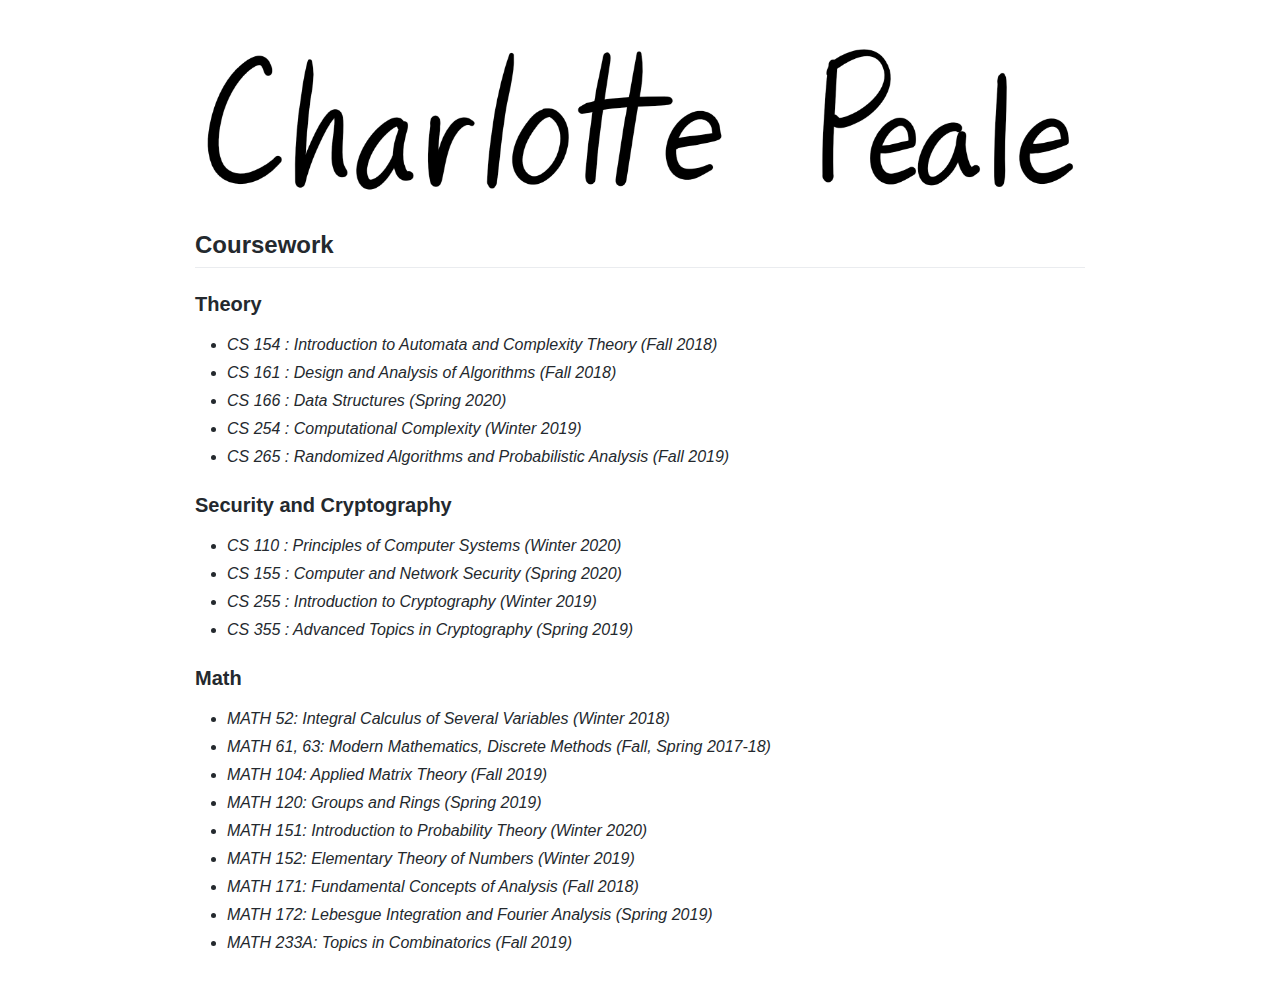
==== pages/coursework.html @ 97dbbfd2 "initial version done" ====
<!DOCTYPE html>
<html><head><meta http-equiv="Content-Type" content="text/html; charset=UTF-8">

    <meta name="viewport" content="width=device-width, initial-scale=1, minimal-ui">
    <title>Charlotte Peale</title>
    <link rel="stylesheet" href="../index_files/github-markdown.css">
    <style>
      body {
        box-sizing: border-box;
        min-width: 200px;
        max-width: 980px;
        margin: 0 auto;
        padding: 45px;
      }
    </style>
  </head>
  <body><panel class="drweb_select-panel" style="display: none;">
  <div class="drweb_tool-panel">
    <div class="drweb_tool-icon drweb_tool-icon_show" data-co="restore-btn" title="restore"></div>
    <div class="drweb_tool-icon drweb_tool-icon_remove" data-co="remove-btn" title="remove"></div>
    <div class="drweb_fit-btn" data-co="fit-btn" title=""></div>
  </div>
  <span data-co="label">Select the elements you want to hide on this page.</span>
  <div class="drweb_btn" data-co="save">Save</div>
  <div class="drweb_btn" data-co="cancel">Cancel</div>
  <div class="drweb_panel-plug" data-co="plug" style="display: none"></div>
</panel>
    <article class="markdown-body">
      <p align="center">
        <a href='../index.html'>
          <img src='../index_files/name.PNG'>
        </a>
      </p>
        <h2>Coursework</h2>
          <h3>Theory</h3>
          <ul>
            <li><em>CS 154 : Introduction to Automata and Complexity Theory (Fall 2018)</em></li>
            <li><em>CS 161 : Design and Analysis of Algorithms (Fall 2018)</em></li>
            <li><em>CS 166 : Data Structures (Spring 2020)</em></li>
            <li><em>CS 254 : Computational Complexity (Winter 2019)</em></li>
            <li><em>CS 265 : Randomized Algorithms and Probabilistic Analysis (Fall 2019)</em></li>
          </ul>
          <h3>Security and Cryptography</h3>
          <ul>
            <li><em>CS 110 : Principles of Computer Systems (Winter 2020)</em></li>
            <li><em>CS 155 : Computer and Network Security (Spring 2020)</em></li>
            <li><em>CS 255 : Introduction to Cryptography (Winter 2019)</em></li>
            <li><em>CS 355 : Advanced Topics in Cryptography (Spring 2019)</em></li>
          </ul>
          <h3>Math</h3>
          <ul>
            <li><em>MATH 52: Integral Calculus of Several Variables (Winter 2018)</em></li>
            <li><em>MATH 61, 63: Modern Mathematics, Discrete Methods (Fall, Spring 2017-18)</em></li>
            <li><em>MATH 104: Applied Matrix Theory (Fall 2019)</em></li>
            <li><em>MATH 120: Groups and Rings (Spring 2019)</em></li>
            <li><em>MATH 151: Introduction to Probability Theory (Winter 2020)</em></li>
            <li><em>MATH 152: Elementary Theory of Numbers (Winter 2019)</em></li>
            <li><em>MATH 171: Fundamental Concepts of Analysis (Fall 2018)</em></li>
            <li><em>MATH 172: Lebesgue Integration and Fourier Analysis (Spring 2019)</em></li>
            <li><em>MATH 233A: Topics in Combinatorics (Fall 2019)</em></li>
          </ul>
    </article>

</body></html>
---- index_files/github-markdown.css ----
/* Thanks to https://github.com/sindresorhus/github-markdown-css
 * MIT License
 */

@font-face {
  font-family: octicons-link;
  src: url([data-uri]) format('woff');
}

/*.container > div {
    display: inline-block;
    display: -moz-inline-box;
    /*display: inline; /* For IE7 */
  /*  zoom: 1; /* Trigger hasLayout */
  /*  width: 25%;
    text-align: center;
}*/

.container {
  display: flex;
  justify-content: space-evenly;
}

.icon {
  width: 20%;
}

.icon img {
  -webkit-transform: rotate(0) scale(1);
	transform: rotate(0) scale(1);
	-webkit-transition: .3s ease-in-out;
	transition: .3s ease-in-out;
}

.icon:hover img {
  -webkit-transform: rotate(-5deg) scale(1);
	transform: rotate(-5deg) scale(1);
}

.markdown-body {
  -ms-text-size-adjust: 100%;
  -webkit-text-size-adjust: 100%;
  line-height: 1.5;
  color: #24292e;
  font-family: -apple-system, BlinkMacSystemFont, "Segoe UI", Helvetica, Arial, sans-serif, "Apple Color Emoji", "Segoe UI Emoji", "Segoe UI Symbol";
  font-size: 16px;
  line-height: 1.5;
  word-wrap: break-word;
}

.markdown-body .pl-c {
  color: #6a737d;
}

.markdown-body .pl-c1,
.markdown-body .pl-s .pl-v {
  color: #005cc5;
}

.markdown-body .pl-e,
.markdown-body .pl-en {
  color: #6f42c1;
}

.markdown-body .pl-smi,
.markdown-body .pl-s .pl-s1 {
  color: #24292e;
}

.markdown-body .pl-ent {
  color: #22863a;
}

.markdown-body .pl-k {
  color: #d73a49;
}

.markdown-body .pl-s,
.markdown-body .pl-pds,
.markdown-body .pl-s .pl-pse .pl-s1,
.markdown-body .pl-sr,
.markdown-body .pl-sr .pl-cce,
.markdown-body .pl-sr .pl-sre,
.markdown-body .pl-sr .pl-sra {
  color: #032f62;
}

.markdown-body .pl-v,
.markdown-body .pl-smw {
  color: #e36209;
}

.markdown-body .pl-bu {
  color: #b31d28;
}

.markdown-body .pl-ii {
  color: #fafbfc;
  background-color: #b31d28;
}

.markdown-body .pl-c2 {
  color: #fafbfc;
  background-color: #d73a49;
}

.markdown-body .pl-c2::before {
  content: "^M";
}

.markdown-body .pl-sr .pl-cce {
  font-weight: bold;
  color: #22863a;
}

.markdown-body .pl-ml {
  color: #735c0f;
}

.markdown-body .pl-mh,
.markdown-body .pl-mh .pl-en,
.markdown-body .pl-ms {
  font-weight: bold;
  color: #005cc5;
}

.markdown-body .pl-mi {
  font-style: italic;
  color: #24292e;
}

.markdown-body .pl-mb {
  font-weight: bold;
  color: #24292e;
}

.markdown-body .pl-md {
  color: #b31d28;
  background-color: #ffeef0;
}

.markdown-body .pl-mi1 {
  color: #22863a;
  background-color: #f0fff4;
}

.markdown-body .pl-mc {
  color: #e36209;
  background-color: #ffebda;
}

.markdown-body .pl-mi2 {
  color: #f6f8fa;
  background-color: #005cc5;
}

.markdown-body .pl-mdr {
  font-weight: bold;
  color: #6f42c1;
}

.markdown-body .pl-ba {
  color: #586069;
}

.markdown-body .pl-sg {
  color: #959da5;
}

.markdown-body .pl-corl {
  text-decoration: underline;
  color: #032f62;
}

.markdown-body .octicon {
  display: inline-block;
  vertical-align: text-top;
  fill: currentColor;
}

.markdown-body a {
  background-color: transparent;
}

.markdown-body a:active,
.markdown-body a:hover {
  outline-width: 0;
}

.markdown-body strong {
  font-weight: inherit;
}

.markdown-body strong {
  font-weight: bolder;
}

.markdown-body h1 {
  font-size: 2em;
  margin: 0.67em 0;
}

.markdown-body img {
  border-style: none;
}

.markdown-body code,
.markdown-body kbd,
.markdown-body pre {
  font-family: monospace, monospace;
  font-size: 1em;
}

.markdown-body hr {
  box-sizing: content-box;
  height: 0;
  overflow: visible;
}

.markdown-body input {
  font: inherit;
  margin: 0;
}

.markdown-body input {
  overflow: visible;
}

.markdown-body [type="checkbox"] {
  box-sizing: border-box;
  padding: 0;
}

.markdown-body * {
  box-sizing: border-box;
}

.markdown-body input {
  font-family: inherit;
  font-size: inherit;
  line-height: inherit;
}

.markdown-body a {
  color: #0366d6;
  text-decoration: none;
}

.markdown-body a:hover {
  text-decoration: underline;
}

.markdown-body strong {
  font-weight: 600;
}

.markdown-body hr {
  height: 0;
  margin: 15px 0;
  overflow: hidden;
  background: transparent;
  border: 0;
  border-bottom: 1px solid #dfe2e5;
}

.markdown-body hr::before {
  display: table;
  content: "";
}

.markdown-body hr::after {
  display: table;
  clear: both;
  content: "";
}

.markdown-body table {
  border-spacing: 0;
  border-collapse: collapse;
}

.markdown-body td,
.markdown-body th {
  padding: 0;
}

.markdown-body h1,
.markdown-body h2,
.markdown-body h3,
.markdown-body h4,
.markdown-body h5,
.markdown-body h6 {
  margin-top: 0;
  margin-bottom: 0;
}

.markdown-body h1 {
  font-size: 32px;
  font-weight: 600;
}

.markdown-body h2 {
  font-size: 24px;
  font-weight: 600;
}

.markdown-body h3 {
  font-size: 20px;
  font-weight: 600;
}

.markdown-body h4 {
  font-size: 16px;
  font-weight: 600;
}

.markdown-body h5 {
  font-size: 14px;
  font-weight: 600;
}

.markdown-body h6 {
  font-size: 12px;
  font-weight: 600;
}

.markdown-body p {
  margin-top: 0;
  margin-bottom: 10px;
}

.markdown-body blockquote {
  margin: 0;
}

.markdown-body ul,
.markdown-body ol {
  padding-left: 0;
  margin-top: 0;
  margin-bottom: 0;
}

.markdown-body ol ol,
.markdown-body ul ol {
  list-style-type: lower-roman;
}

.markdown-body ul ul ol,
.markdown-body ul ol ol,
.markdown-body ol ul ol,
.markdown-body ol ol ol {
  list-style-type: lower-alpha;
}

.markdown-body dd {
  margin-left: 0;
}

.markdown-body code {
  font-family: "SFMono-Regular", Consolas, "Liberation Mono", Menlo, Courier, monospace;
  font-size: 12px;
}

.markdown-body pre {
  margin-top: 0;
  margin-bottom: 0;
  font-family: "SFMono-Regular", Consolas, "Liberation Mono", Menlo, Courier, monospace;
  font-size: 12px;
}

.markdown-body .octicon {
  vertical-align: text-bottom;
}

.markdown-body .pl-0 {
  padding-left: 0 !important;
}

.markdown-body .pl-1 {
  padding-left: 4px !important;
}

.markdown-body .pl-2 {
  padding-left: 8px !important;
}

.markdown-body .pl-3 {
  padding-left: 16px !important;
}

.markdown-body .pl-4 {
  padding-left: 24px !important;
}

.markdown-body .pl-5 {
  padding-left: 32px !important;
}

.markdown-body .pl-6 {
  padding-left: 40px !important;
}

.markdown-body::before {
  display: table;
  content: "";
}

.markdown-body::after {
  display: table;
  clear: both;
  content: "";
}

.markdown-body>*:first-child {
  margin-top: 0 !important;
}

.markdown-body>*:last-child {
  margin-bottom: 0 !important;
}

.markdown-body a:not([href]) {
  color: inherit;
  text-decoration: none;
}

.markdown-body .anchor {
  float: left;
  padding-right: 4px;
  margin-left: -20px;
  line-height: 1;
}

.markdown-body .anchor:focus {
  outline: none;
}

.markdown-body p,
.markdown-body blockquote,
.markdown-body ul,
.markdown-body ol,
.markdown-body dl,
.markdown-body table,
.markdown-body pre {
  margin-top: 0;
  margin-bottom: 16px;
}

.markdown-body hr {
  height: 0.25em;
  padding: 0;
  margin: 24px 0;
  background-color: #e1e4e8;
  border: 0;
}

.markdown-body blockquote {
  padding: 0 1em;
  color: #6a737d;
  border-left: 0.25em solid #dfe2e5;
}

.markdown-body blockquote>:first-child {
  margin-top: 0;
}

.markdown-body blockquote>:last-child {
  margin-bottom: 0;
}

.markdown-body kbd {
  display: inline-block;
  padding: 3px 5px;
  font-size: 11px;
  line-height: 10px;
  color: #444d56;
  vertical-align: middle;
  background-color: #fafbfc;
  border: solid 1px #c6cbd1;
  border-bottom-color: #959da5;
  border-radius: 3px;
  box-shadow: inset 0 -1px 0 #959da5;
}

.markdown-body h1,
.markdown-body h2,
.markdown-body h3,
.markdown-body h4,
.markdown-body h5,
.markdown-body h6 {
  margin-top: 24px;
  margin-bottom: 16px;
  font-weight: 600;
  line-height: 1.25;
}

.markdown-body h1 .octicon-link,
.markdown-body h2 .octicon-link,
.markdown-body h3 .octicon-link,
.markdown-body h4 .octicon-link,
.markdown-body h5 .octicon-link,
.markdown-body h6 .octicon-link {
  color: #1b1f23;
  vertical-align: middle;
  visibility: hidden;
}

.markdown-body h1:hover .anchor,
.markdown-body h2:hover .anchor,
.markdown-body h3:hover .anchor,
.markdown-body h4:hover .anchor,
.markdown-body h5:hover .anchor,
.markdown-body h6:hover .anchor {
  text-decoration: none;
}

.markdown-body h1:hover .anchor .octicon-link,
.markdown-body h2:hover .anchor .octicon-link,
.markdown-body h3:hover .anchor .octicon-link,
.markdown-body h4:hover .anchor .octicon-link,
.markdown-body h5:hover .anchor .octicon-link,
.markdown-body h6:hover .anchor .octicon-link {
  visibility: visible;
}

.markdown-body h1 {
  padding-bottom: 0.3em;
  font-size: 2em;
  border-bottom: 1px solid #eaecef;
}

.markdown-body h2 {
  padding-bottom: 0.3em;
  font-size: 1.5em;
  border-bottom: 1px solid #eaecef;
}

.markdown-body h3 {
  font-size: 1.25em;
}

.markdown-body h4 {
  font-size: 1em;
}

.markdown-body h5 {
  font-size: 0.875em;
}

.markdown-body h6 {
  font-size: 0.85em;
  color: #6a737d;
}

.markdown-body ul,
.markdown-body ol {
  padding-left: 2em;
}

.markdown-body ul ul,
.markdown-body ul ol,
.markdown-body ol ol,
.markdown-body ol ul {
  margin-top: 0;
  margin-bottom: 0;
}

.markdown-body li {
  word-wrap: break-all;
}

.markdown-body li>p {
  margin-top: 16px;
}

.markdown-body li+li {
  margin-top: 0.25em;
}

.markdown-body dl {
  padding: 0;
}

.markdown-body dl dt {
  padding: 0;
  margin-top: 16px;
  font-size: 1em;
  font-style: italic;
  font-weight: 600;
}

.markdown-body dl dd {
  padding: 0 16px;
  margin-bottom: 16px;
}

.markdown-body table {
  display: block;
  width: 100%;
  overflow: auto;
}

.markdown-body table th {
  font-weight: 600;
}

.markdown-body table th,
.markdown-body table td {
  padding: 6px 13px;
  border: 1px solid #dfe2e5;
}

.markdown-body table tr {
  background-color: #fff;
  border-top: 1px solid #c6cbd1;
}

.markdown-body table tr:nth-child(2n) {
  background-color: #f6f8fa;
}

.markdown-body img {
  max-width: 100%;
  box-sizing: content-box;
  background-color: #fff;
}

.markdown-body img[align=right] {
  padding-left: 20px;
}

.markdown-body img[align=left] {
  padding-right: 20px;
}

.markdown-body code {
  padding: 0.2em 0.4em;
  margin: 0;
  font-size: 85%;
  background-color: rgba(27,31,35,0.05);
  border-radius: 3px;
}

.markdown-body pre {
  word-wrap: normal;
}

.markdown-body pre>code {
  padding: 0;
  margin: 0;
  font-size: 100%;
  word-break: normal;
  white-space: pre;
  background: transparent;
  border: 0;
}

.markdown-body .highlight {
  margin-bottom: 16px;
}

.markdown-body .highlight pre {
  margin-bottom: 0;
  word-break: normal;
}

.markdown-body .highlight pre,
.markdown-body pre {
  padding: 16px;
  overflow: auto;
  font-size: 85%;
  line-height: 1.45;
  background-color: #f6f8fa;
  border-radius: 3px;
}

.markdown-body pre code {
  display: inline;
  max-width: auto;
  padding: 0;
  margin: 0;
  overflow: visible;
  line-height: inherit;
  word-wrap: normal;
  background-color: transparent;
  border: 0;
}

.markdown-body .full-commit .btn-outline:not(:disabled):hover {
  color: #005cc5;
  border-color: #005cc5;
}

.markdown-body kbd {
  display: inline-block;
  padding: 3px 5px;
  font: 11px "SFMono-Regular", Consolas, "Liberation Mono", Menlo, Courier, monospace;
  line-height: 10px;
  color: #444d56;
  vertical-align: middle;
  background-color: #fafbfc;
  border: solid 1px #d1d5da;
  border-bottom-color: #c6cbd1;
  border-radius: 3px;
  box-shadow: inset 0 -1px 0 #c6cbd1;
}

.markdown-body :checked+.radio-label {
  position: relative;
  z-index: 1;
  border-color: #0366d6;
}

.markdown-body .task-list-item {
  list-style-type: none;
}

.markdown-body .task-list-item+.task-list-item {
  margin-top: 3px;
}

.markdown-body .task-list-item input {
  margin: 0 0.2em 0.25em -1.6em;
  vertical-align: middle;
}

.markdown-body hr {
  border-bottom-color: #eee;
}
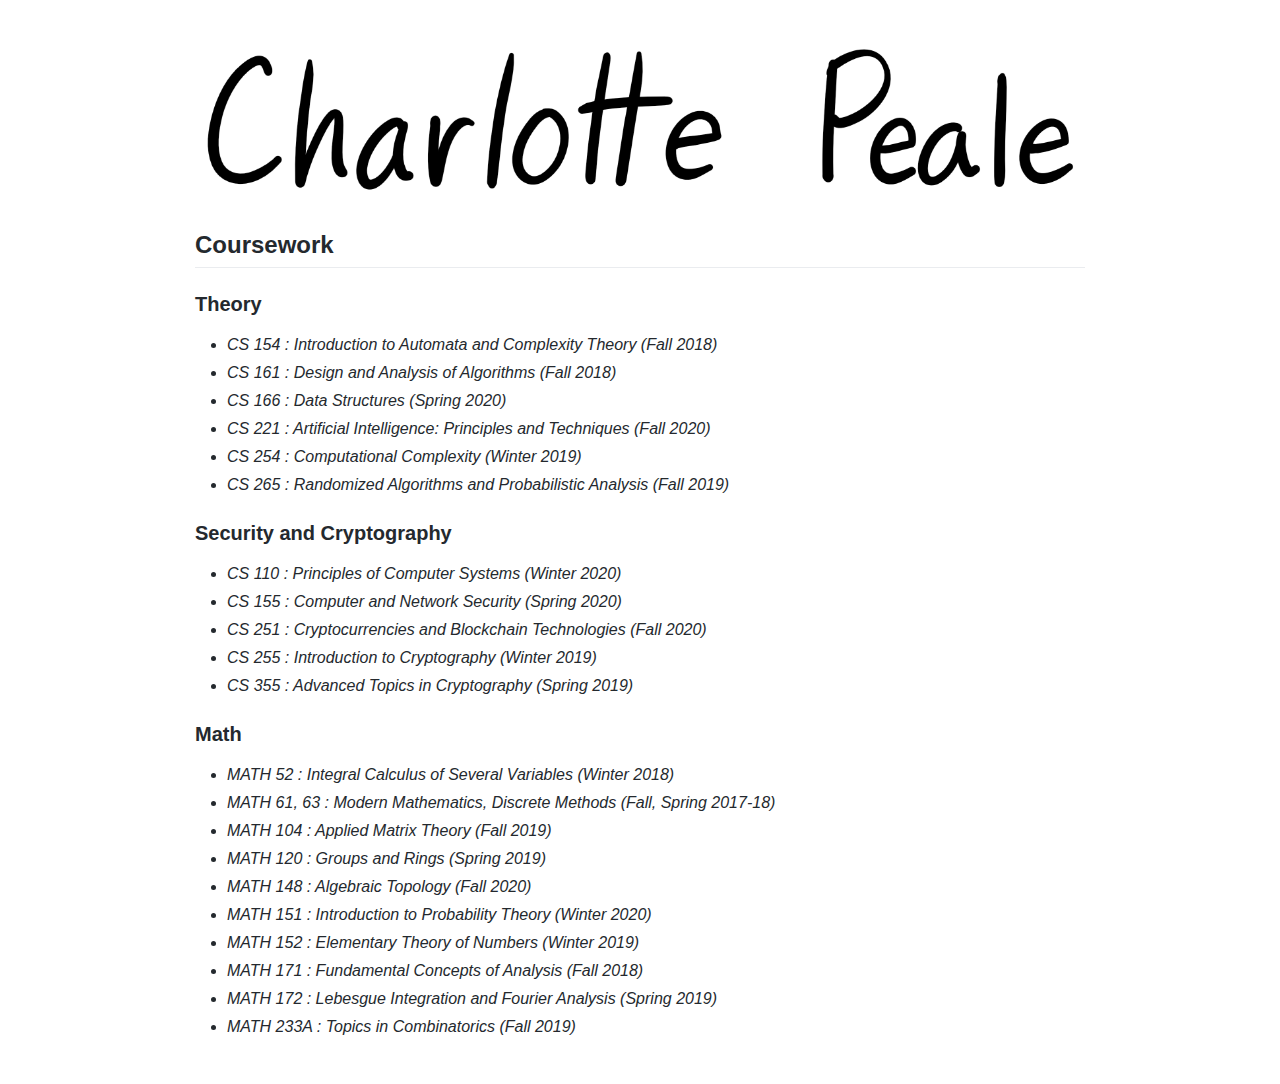
==== commit 6045ba0e: "added research" ====
--- a/pages/coursework.html
+++ b/pages/coursework.html
@@ -37,6 +37,7 @@
             <li><em>CS 154 : Introduction to Automata and Complexity Theory (Fall 2018)</em></li>
             <li><em>CS 161 : Design and Analysis of Algorithms (Fall 2018)</em></li>
             <li><em>CS 166 : Data Structures (Spring 2020)</em></li>
+            <li><em>CS 221 : Artificial Intelligence: Principles and Techniques (Fall 2020)</em></li>
             <li><em>CS 254 : Computational Complexity (Winter 2019)</em></li>
             <li><em>CS 265 : Randomized Algorithms and Probabilistic Analysis (Fall 2019)</em></li>
           </ul>
@@ -44,20 +45,22 @@
           <ul>
             <li><em>CS 110 : Principles of Computer Systems (Winter 2020)</em></li>
             <li><em>CS 155 : Computer and Network Security (Spring 2020)</em></li>
+            <li><em>CS 251 : Cryptocurrencies and Blockchain Technologies (Fall 2020)</em></li>
             <li><em>CS 255 : Introduction to Cryptography (Winter 2019)</em></li>
             <li><em>CS 355 : Advanced Topics in Cryptography (Spring 2019)</em></li>
           </ul>
           <h3>Math</h3>
           <ul>
-            <li><em>MATH 52: Integral Calculus of Several Variables (Winter 2018)</em></li>
-            <li><em>MATH 61, 63: Modern Mathematics, Discrete Methods (Fall, Spring 2017-18)</em></li>
-            <li><em>MATH 104: Applied Matrix Theory (Fall 2019)</em></li>
-            <li><em>MATH 120: Groups and Rings (Spring 2019)</em></li>
-            <li><em>MATH 151: Introduction to Probability Theory (Winter 2020)</em></li>
-            <li><em>MATH 152: Elementary Theory of Numbers (Winter 2019)</em></li>
-            <li><em>MATH 171: Fundamental Concepts of Analysis (Fall 2018)</em></li>
-            <li><em>MATH 172: Lebesgue Integration and Fourier Analysis (Spring 2019)</em></li>
-            <li><em>MATH 233A: Topics in Combinatorics (Fall 2019)</em></li>
+            <li><em>MATH 52 : Integral Calculus of Several Variables (Winter 2018)</em></li>
+            <li><em>MATH 61, 63 : Modern Mathematics, Discrete Methods (Fall, Spring 2017-18)</em></li>
+            <li><em>MATH 104 : Applied Matrix Theory (Fall 2019)</em></li>
+            <li><em>MATH 120 : Groups and Rings (Spring 2019)</em></li>
+            <li><em>MATH 148 : Algebraic Topology (Fall 2020)</em></li>
+            <li><em>MATH 151 : Introduction to Probability Theory (Winter 2020)</em></li>
+            <li><em>MATH 152 : Elementary Theory of Numbers (Winter 2019)</em></li>
+            <li><em>MATH 171 : Fundamental Concepts of Analysis (Fall 2018)</em></li>
+            <li><em>MATH 172 : Lebesgue Integration and Fourier Analysis (Spring 2019)</em></li>
+            <li><em>MATH 233A : Topics in Combinatorics (Fall 2019)</em></li>
           </ul>
     </article>
 
